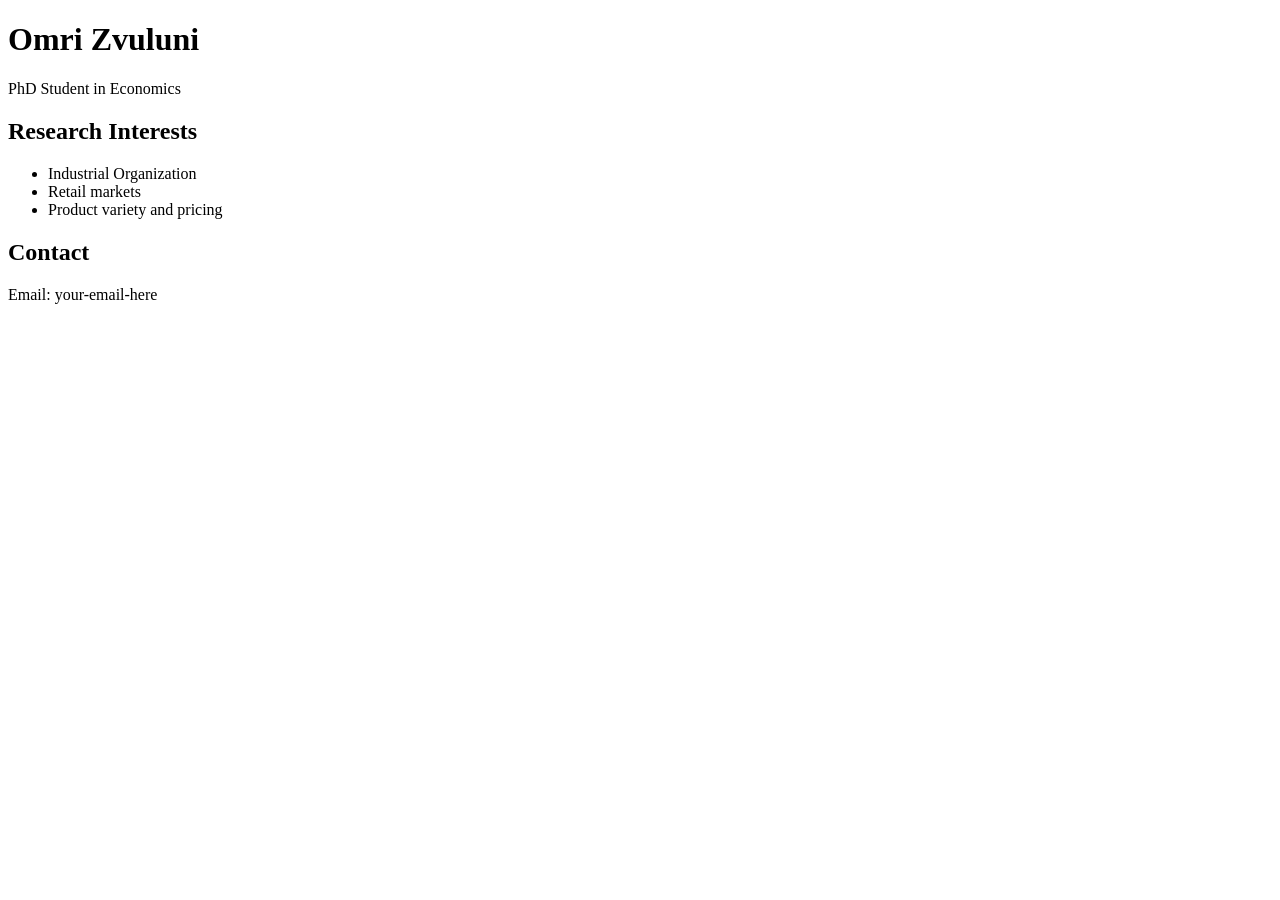
==== index.html @ ee6b9d58 "Add initial index.html for personal webpage" ====
<!DOCTYPE html>
<html>

<head>
    <title>Omri Zvuluni</title>
</head>

<body>

<h1>Omri Zvuluni</h1>

<p>PhD Student in Economics</p>

<h2>Research Interests</h2>
<ul>
<li>Industrial Organization</li>
<li>Retail markets</li>
<li>Product variety and pricing</li>
</ul>

<h2>Contact</h2>
<p>Email: your-email-here</p>

</body>

</html>
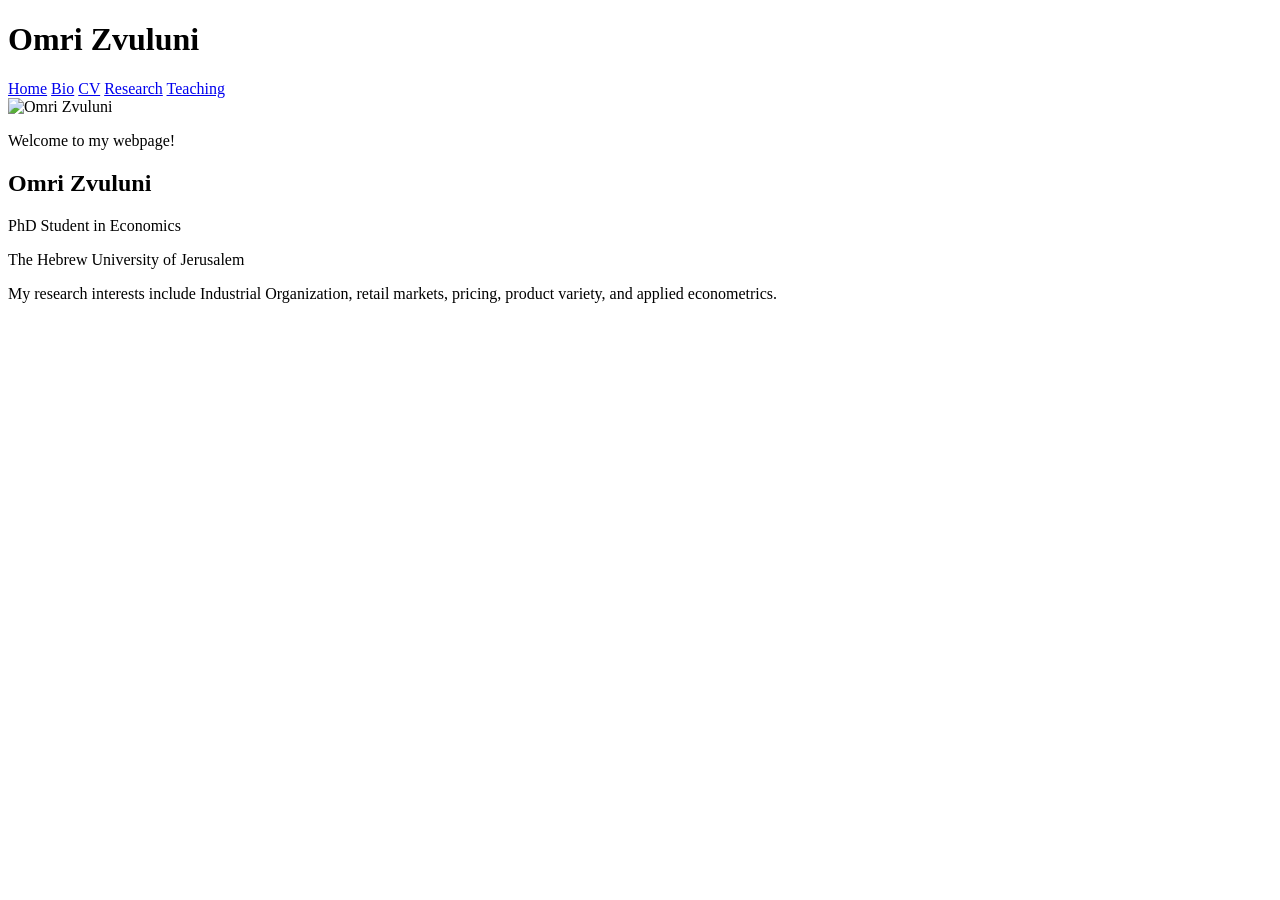
==== commit b09358b1: "Enhance index.html with navigation and content Added navigation and content sections to the webpage." ====
--- a/index.html
+++ b/index.html
@@ -1,26 +1,47 @@
 <!DOCTYPE html>
 <html>
-
 <head>
-    <title>Omri Zvuluni</title>
+  <meta charset="UTF-8">
+  <title>Omri Zvuluni</title>
+  <link rel="stylesheet" href="style.css">
 </head>
 
 <body>
 
-<h1>Omri Zvuluni</h1>
+  <div class="container">
 
-<p>PhD Student in Economics</p>
+    <h1>Omri Zvuluni</h1>
 
-<h2>Research Interests</h2>
-<ul>
-<li>Industrial Organization</li>
-<li>Retail markets</li>
-<li>Product variety and pricing</li>
-</ul>
+    <nav>
+      <a href="index.html">Home</a>
+      <a href="bio.html">Bio</a>
+      <a href="cv.html">CV</a>
+      <a href="research.html">Research</a>
+      <a href="teaching.html">Teaching</a>
+    </nav>
 
-<h2>Contact</h2>
-<p>Email: your-email-here</p>
+    <div class="main-content">
+      <div class="photo-box">
+        <img src="profile.jpg" alt="Omri Zvuluni">
+      </div>
+
+      <div class="text-box">
+        <p>Welcome to my webpage!</p>
+
+        <h2>Omri Zvuluni</h2>
+
+        <p>PhD Student in Economics</p>
+
+        <p>The Hebrew University of Jerusalem</p>
+
+        <p>
+          My research interests include Industrial Organization, retail markets,
+          pricing, product variety, and applied econometrics.
+        </p>
+      </div>
+    </div>
+
+  </div>
 
 </body>
-
 </html>
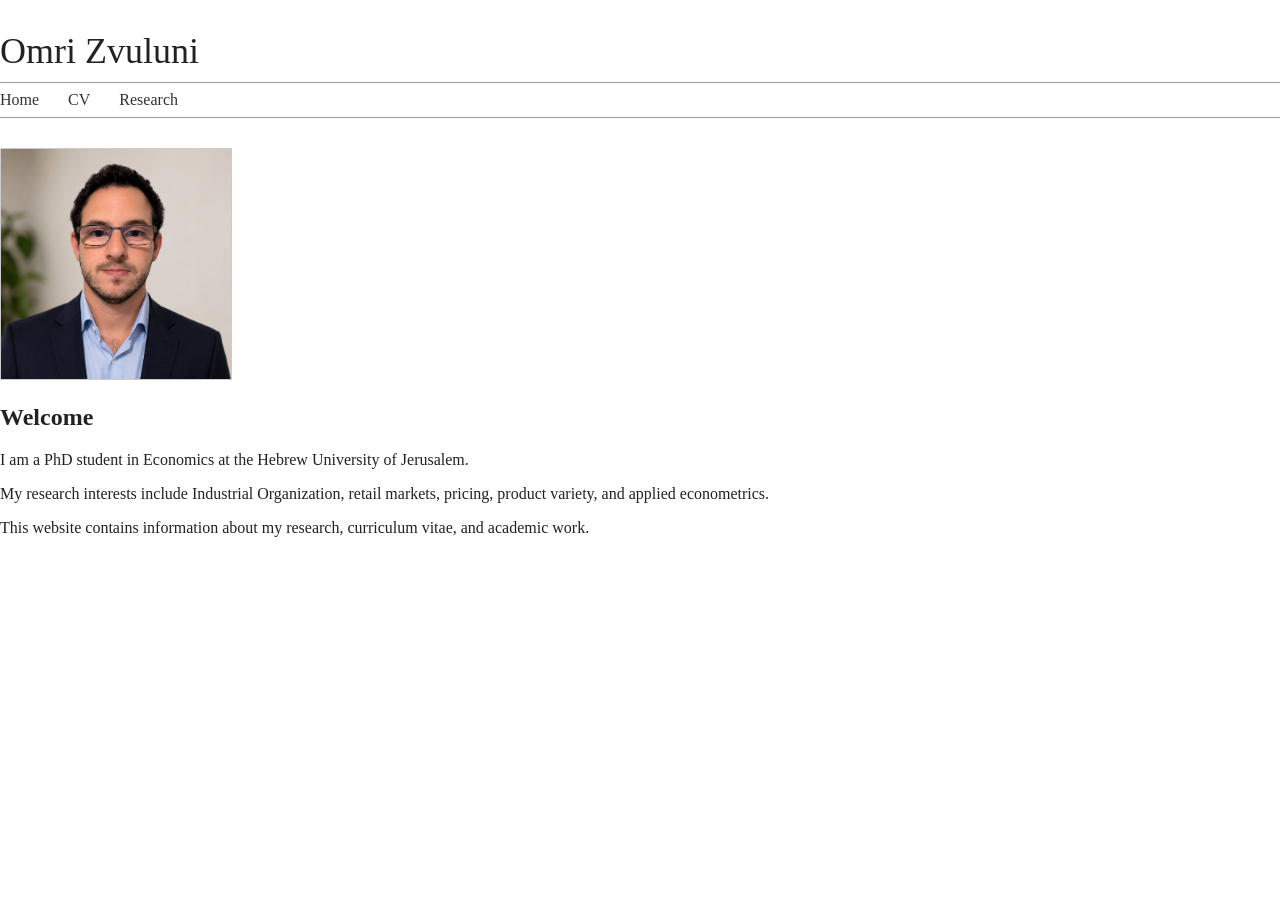
==== commit d175131d: "Refactor index.html structure and content" ====
--- a/index.html
+++ b/index.html
@@ -8,38 +8,47 @@
 
 <body>
 
-  <div class="container">
+  <div class="page">
 
-    <h1>Omri Zvuluni</h1>
+    <aside class="sidebar">
+      <h1>Omri Zvuluni</h1>
 
-    <nav>
-      <a href="index.html">Home</a>
-      <a href="bio.html">Bio</a>
-      <a href="cv.html">CV</a>
-      <a href="research.html">Research</a>
-      <a href="teaching.html">Teaching</a>
-    </nav>
+      <nav>
+        <a href="index.html">Home</a>
+        <a href="cv.html">CV</a>
+        <a href="research.html">Research</a>
+      </nav>
+    </aside>
 
-    <div class="main-content">
-      <div class="photo-box">
-        <img src="profile.jpg" alt="Omri Zvuluni">
+    <main class="content">
+
+      <div class="home-layout">
+
+        <div class="photo-box">
+          <img src="profile.jpg" alt="Omri Zvuluni">
+        </div>
+
+        <div class="intro">
+          <h2>Welcome</h2>
+
+          <p>
+            I am a PhD student in Economics at the Hebrew University of Jerusalem.
+          </p>
+
+          <p>
+            My research interests include Industrial Organization, retail markets,
+            pricing, product variety, and applied econometrics.
+          </p>
+
+          <p>
+            This website contains information about my research, curriculum vitae,
+            and academic work.
+          </p>
+        </div>
+
       </div>
 
-      <div class="text-box">
-        <p>Welcome to my webpage!</p>
-
-        <h2>Omri Zvuluni</h2>
-
-        <p>PhD Student in Economics</p>
-
-        <p>The Hebrew University of Jerusalem</p>
-
-        <p>
-          My research interests include Industrial Organization, retail markets,
-          pricing, product variety, and applied econometrics.
-        </p>
-      </div>
-    </div>
+    </main>
 
   </div>
 
--- a/style.css
+++ b/style.css
@@ -0,0 +1,59 @@
+body {
+  font-family: Georgia, "Times New Roman", serif;
+  background-color: #ffffff;
+  color: #222;
+  margin: 0;
+  padding: 0;
+}
+
+.container {
+  width: 850px;
+  margin: 40px auto;
+}
+
+h1 {
+  font-size: 36px;
+  font-weight: normal;
+  margin-bottom: 10px;
+}
+
+nav {
+  border-top: 1px solid #999;
+  border-bottom: 1px solid #999;
+  padding: 8px 0;
+  margin-bottom: 30px;
+}
+
+nav a {
+  margin-right: 25px;
+  text-decoration: none;
+  color: #333;
+  font-size: 16px;
+}
+
+nav a:hover {
+  text-decoration: underline;
+}
+
+.main-content {
+  display: flex;
+  gap: 35px;
+  align-items: flex-start;
+}
+
+.photo-box img {
+  width: 230px;
+  height: auto;
+  border: 1px solid #ccc;
+}
+
+.text-box {
+  font-size: 17px;
+  line-height: 1.55;
+}
+
+.text-box h2 {
+  font-size: 24px;
+  font-weight: normal;
+  margin-top: 10px;
+}
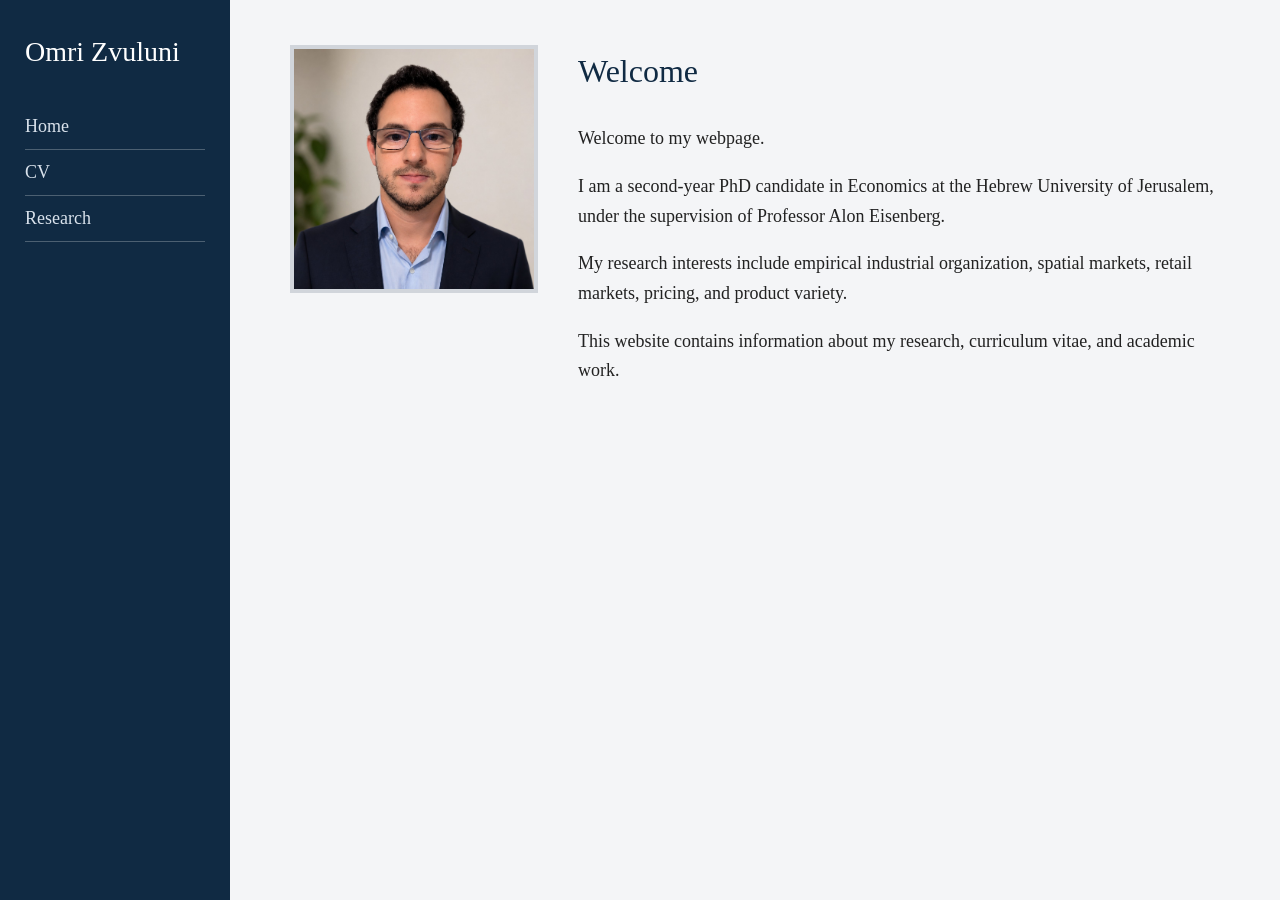
==== commit 60fb4107: "Revise introduction and research details in index.html Updated personal introduction and research in" ====
--- a/index.html
+++ b/index.html
@@ -29,22 +29,27 @@
         </div>
 
         <div class="intro">
-          <h2>Welcome</h2>
+  <h2>Welcome</h2>
 
-          <p>
-            I am a PhD student in Economics at the Hebrew University of Jerusalem.
-          </p>
+  <p>
+    Welcome to my webpage.
+  </p>
 
-          <p>
-            My research interests include Industrial Organization, retail markets,
-            pricing, product variety, and applied econometrics.
-          </p>
+  <p>
+    I am a second-year PhD candidate in Economics at the Hebrew University of Jerusalem,
+    under the supervision of Professor Alon Eisenberg.
+  </p>
 
-          <p>
-            This website contains information about my research, curriculum vitae,
-            and academic work.
-          </p>
-        </div>
+  <p>
+    My research interests include empirical industrial organization, spatial markets,
+    retail markets, pricing, and product variety.
+  </p>
+
+  <p>
+    This website contains information about my research, curriculum vitae,
+    and academic work.
+  </p>
+</div>
 
       </div>
 
--- a/style.css
+++ b/style.css
@@ -1,59 +1,76 @@
+html, body {
+  margin: 0;
+  padding: 0;
+  min-height: 100%;
+}
+
 body {
   font-family: Georgia, "Times New Roman", serif;
-  background-color: #ffffff;
+  background: #f4f5f7;
   color: #222;
-  margin: 0;
-  padding: 0;
 }
 
-.container {
-  width: 850px;
-  margin: 40px auto;
+.page {
+  display: grid;
+  grid-template-columns: 230px 1fr;
+  min-height: 100vh;
 }
 
-h1 {
-  font-size: 36px;
-  font-weight: normal;
-  margin-bottom: 10px;
+.sidebar {
+  background: #102a43;
+  color: white;
+  padding: 35px 25px;
 }
 
-nav {
-  border-top: 1px solid #999;
-  border-bottom: 1px solid #999;
-  padding: 8px 0;
-  margin-bottom: 30px;
+.sidebar h1 {
+  font-size: 28px;
+  font-weight: normal;
+  line-height: 1.2;
+  margin: 0 0 35px 0;
 }
 
-nav a {
-  margin-right: 25px;
-  text-decoration: none;
-  color: #333;
-  font-size: 16px;
+.sidebar nav {
+  display: block;
 }
 
-nav a:hover {
-  text-decoration: underline;
+.sidebar nav a {
+  display: block;
+  color: #d9e2ec;
+  text-decoration: none;
+  font-size: 18px;
+  padding: 12px 0;
+  border-bottom: 1px solid rgba(255,255,255,0.25);
 }
 
-.main-content {
+.sidebar nav a:hover {
+  color: white;
+  background: rgba(255,255,255,0.08);
+}
+
+.content {
+  padding: 45px 60px;
+}
+
+.home-layout {
   display: flex;
-  gap: 35px;
+  gap: 40px;
   align-items: flex-start;
 }
 
 .photo-box img {
-  width: 230px;
-  height: auto;
-  border: 1px solid #ccc;
+  width: 240px;
+  border: 4px solid #d1d5db;
 }
 
-.text-box {
-  font-size: 17px;
-  line-height: 1.55;
+.intro {
+  max-width: 650px;
+  font-size: 18px;
+  line-height: 1.65;
 }
 
-.text-box h2 {
-  font-size: 24px;
+.intro h2 {
+  color: #102a43;
+  font-size: 32px;
   font-weight: normal;
-  margin-top: 10px;
+  margin-top: 0;
 }
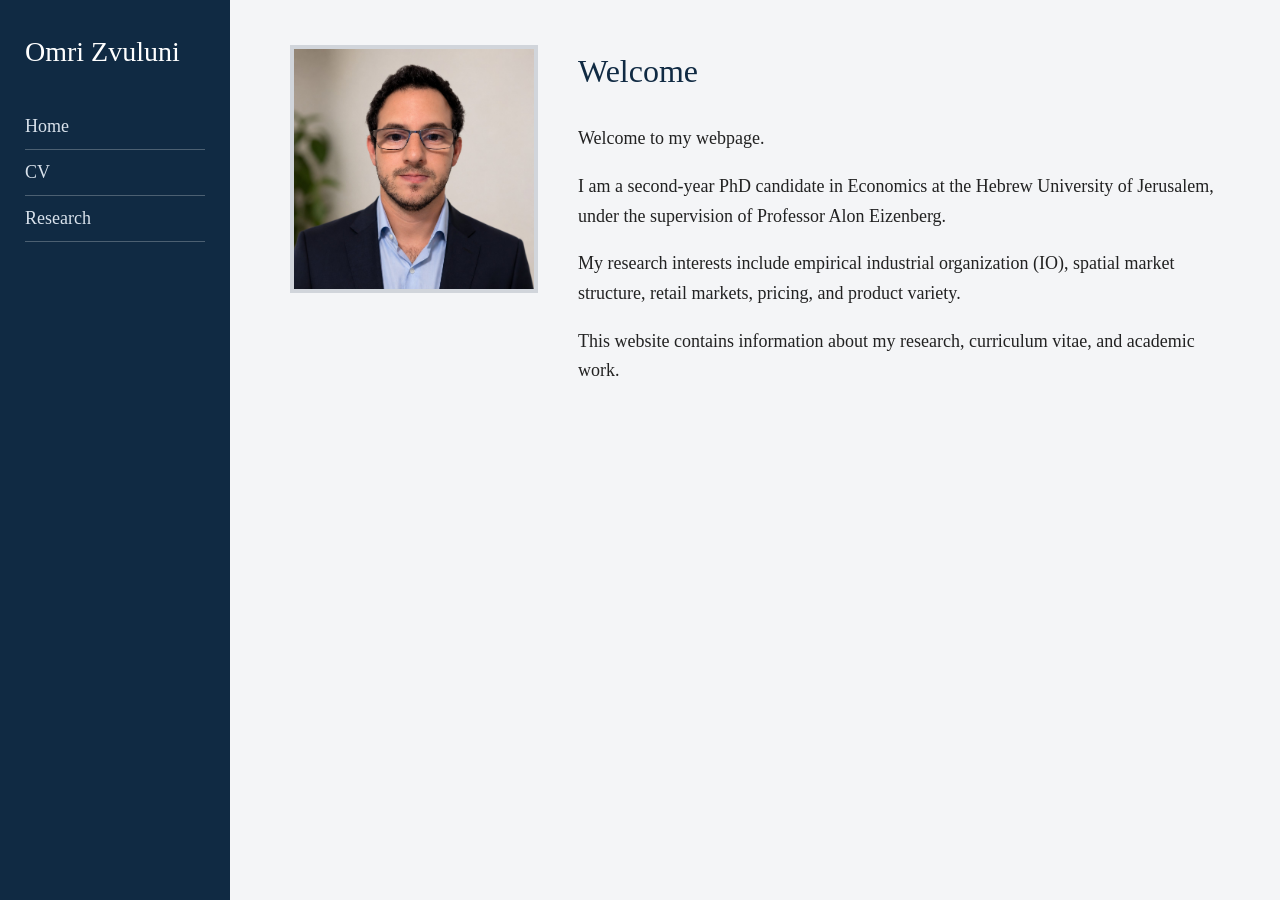
==== commit 410d5199: "Fix typo in supervisor's name and clarify research interests" ====
--- a/index.html
+++ b/index.html
@@ -37,11 +37,11 @@
 
   <p>
     I am a second-year PhD candidate in Economics at the Hebrew University of Jerusalem,
-    under the supervision of Professor Alon Eisenberg.
+    under the supervision of Professor Alon Eizenberg.
   </p>
 
   <p>
-    My research interests include empirical industrial organization, spatial markets,
+    My research interests include empirical industrial organization (IO), spatial market structure,
     retail markets, pricing, and product variety.
   </p>
 
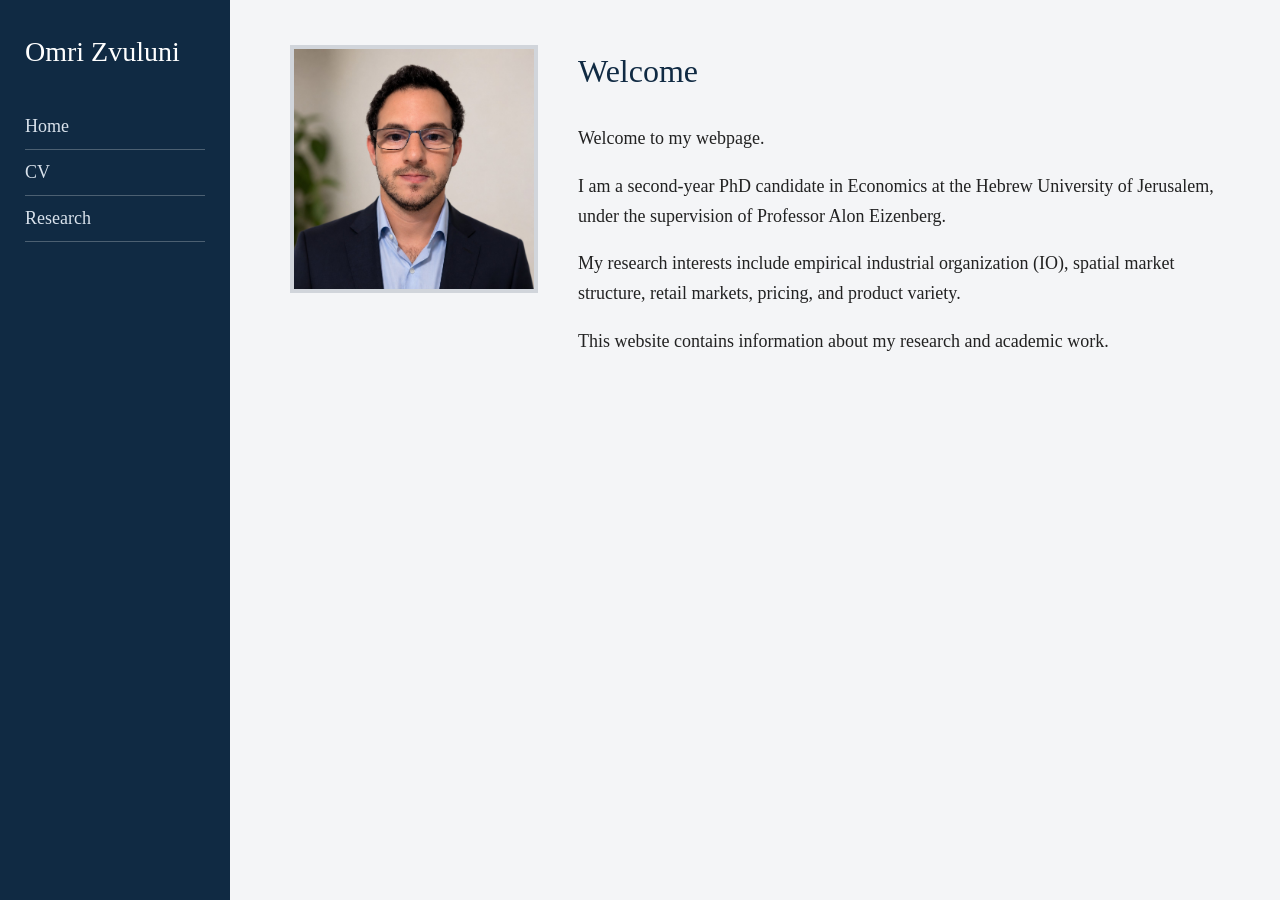
==== commit 188c36aa: "Simplify website description in index.html" ====
--- a/index.html
+++ b/index.html
@@ -46,8 +46,7 @@
   </p>
 
   <p>
-    This website contains information about my research, curriculum vitae,
-    and academic work.
+    This website contains information about my research and academic work.
   </p>
 </div>
 
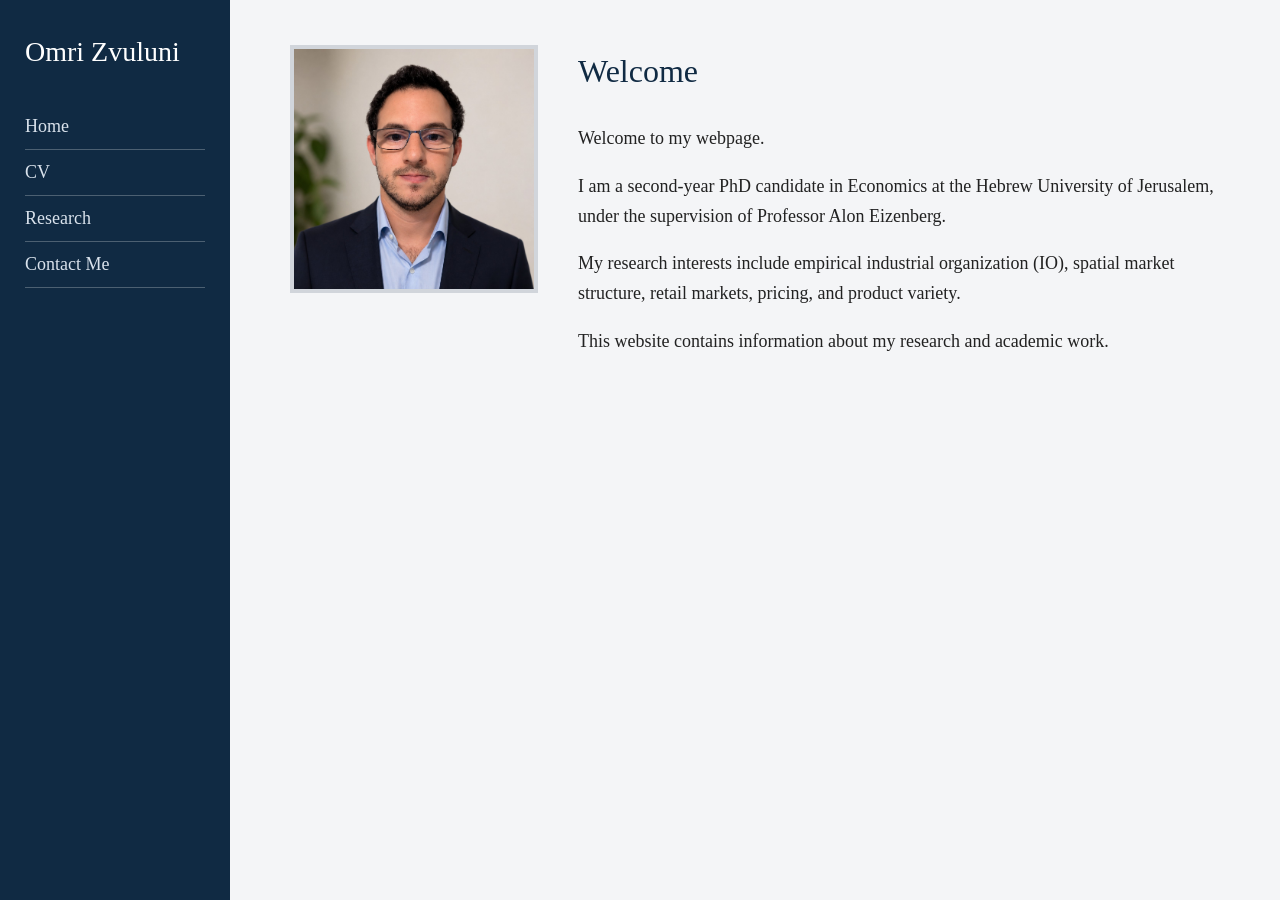
==== commit 7e92f59a: "Add 'Contact Me' link to the sidebar navigation" ====
--- a/index.html
+++ b/index.html
@@ -14,10 +14,11 @@
       <h1>Omri Zvuluni</h1>
 
       <nav>
-        <a href="index.html">Home</a>
-        <a href="cv.html">CV</a>
-        <a href="research.html">Research</a>
-      </nav>
+  <a href="index.html">Home</a>
+  <a href="cv.html">CV</a>
+  <a href="research.html">Research</a>
+  <a href="contact.html">Contact Me</a>
+</nav>
     </aside>
 
     <main class="content">
